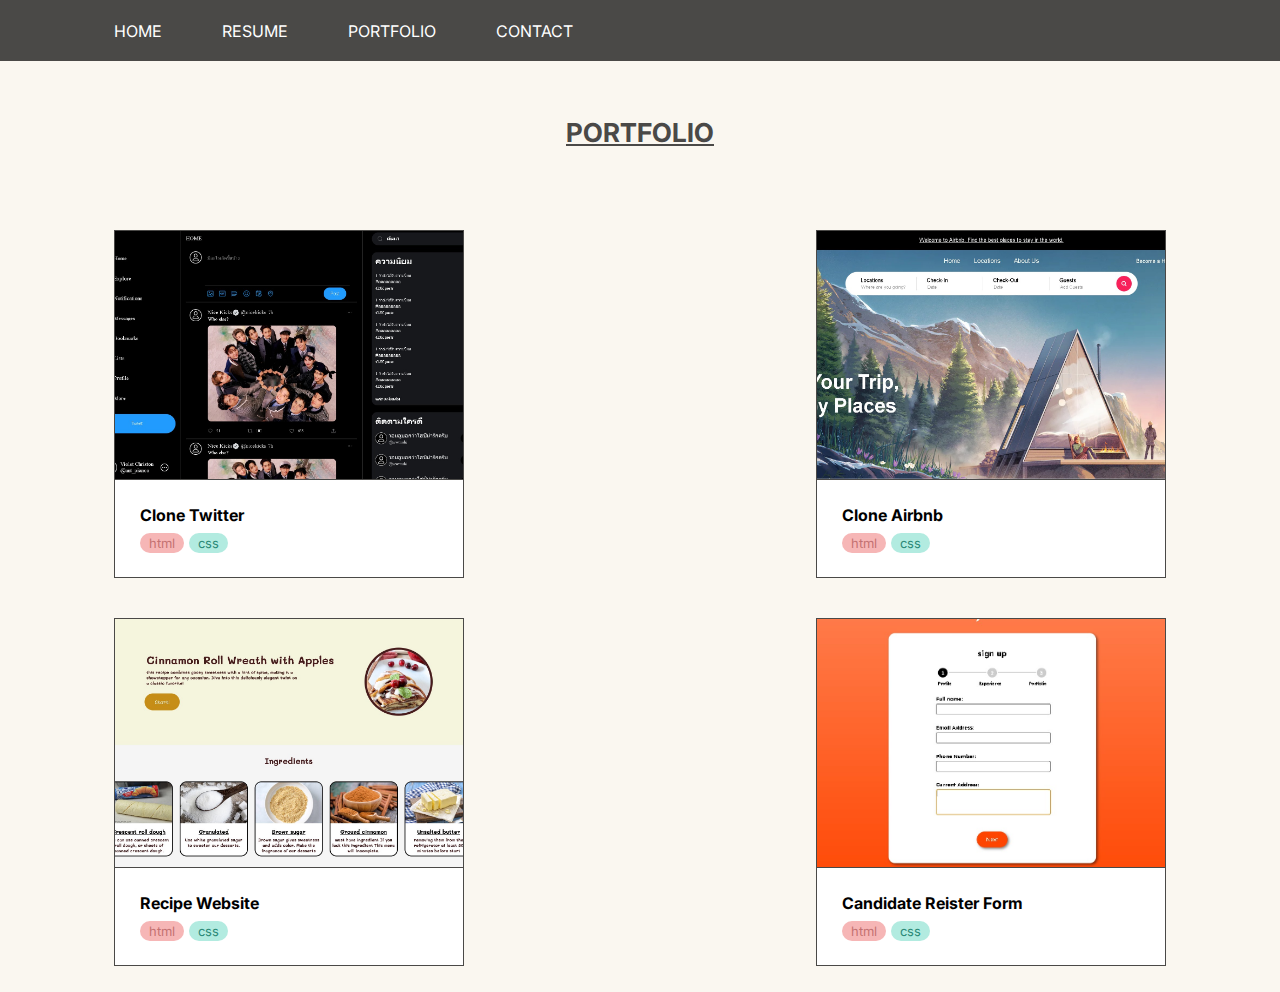
==== portfolioPage.html @ 1ebf79b2 "2024-2025 portfolio version" ====
<!DOCTYPE html>
<html lang="en">

<head>
    <meta charset="UTF-8">
    <meta name="viewport" content="width=device-width, initial-scale=1.0">
    <title>Portfolio</title>
    <link rel="stylesheet" href="./main.css">
    <link rel="stylesheet" href="./portfolioPage.css">
    <link rel="preconnect" href="https://fonts.googleapis.com">
    <link rel="preconnect" href="https://fonts.gstatic.com" crossorigin>
    <link
        href="https://fonts.googleapis.com/css2?family=Inter:ital,opsz,wght@0,14..32,100..900;1,14..32,100..900&display=swap"
        rel="stylesheet">
</head>

<body>
    <div class="page">
        <nav class="nav-container container-padding black">
            <nav class="nav-content">
                <ul>
                    <li>
                        <a href="./main.html">HOME</a>
                    </li>
                    <li>
                        <a href="./resume.html">RESUME</a>
                    </li>
                    <li>
                        <a href="./portfolioPage.html" target="_self">PORTFOLIO</a>
                    </li>
                    <li>
                        <a id="contact-bar">CONTACT</a>
                    </li>
                </ul>
            </nav>
        </nav>
        <!-- <section class="search-bar">
            <div class="filter">
                <button class="filter-button black-text">Filter by Skill</button>
                <div class="skillList">
                    <label><input type="checkbox" value="html"> HTML</label><br>
                    <label><input type="checkbox" value="CSS"> CSS</label><br>
                    <label><input type="checkbox" value="javascript"> JAVASCRIPT</label>
                </div>
            </div>
        </section> -->
        <div class="title-port text-size-26 black-text">
            <p><b>PORTFOLIO</b></p>
        </div>
        <section class="project-container container-padding-portfolio">
      
            <section class="project-content">
                <ul class="project-list-portfolio">

                </ul>
            </section>
        </section>


    </div>
    <script src="./portfolioPage.js"></script>
</body>

</html>
---- main.css ----
body {
    margin: 0;
    padding: 0;
    font-family: "Inter", sans-serif;
    background-color: #FAF7F0;
}

* {
    box-sizing: border-box;
}

.page {
    display: flex;
    flex-direction: column;
    width: 100vw;
}

.black {
    background-color: #4A4947;
}

.cream {
    background-color: #D8D2C2;
}

.white {
    background-color: #FAF7F0;
}

.black-text {
    color: #4A4947;
}

.white-text {
    color: #FAF7F0;
}

.cream-text {
    color: #D8D2C2;
}

.container-padding {
    width: 100%;
    padding: 105px 114px;
    min-width: 780px;
}

.text-size-48 {
    font-size: 48px;
    font-weight: 700;
    text-shadow:
        -2px -2px 0 #4A4947,
        2px -2px 0 #4A4947,
        -2px 2px 0 #4A4947,
        2px 2px 0 #4A4947;
}

.text-size-26 {
    font-size: 26px;
}

.text-size-16 {
    font-size: 16px;
    font-weight: 400;
}
.page{
    min-width: 786px;
}

.nav-container {
    width: 100%;
    padding-top: 0;
    padding-bottom: 0;
    height: 61px;
    position: sticky;
    top: 0;
    z-index: 1;
}

.nav-content {
    display: flex;
    align-items: center;
    width: 100%;
    height: 100%;
    margin: 0;
    padding: 0;
}

.nav-content>ul {
    display: flex;
    justify-content: start;
    align-items: center;
    width: 100%;
    height: 100%;
    margin: 0;
    padding: 0;
    list-style-type: none;
    gap: 60px;
}

.nav-content>ul>li>a {
    color: white;
    text-decoration: none;
}

.nav-content>ul>li>a:hover {
    color: rgb(192, 191, 191);
}

.header-container {
    display: flex;
    align-items: center;
    background-image: url(image/header-bg.png);
    background-size: cover;
    background-position: center;
    height: 530px;
}

.header-content {
    width: 100%;
    animation: header-slide 1s ease-out;
}

.header-content div:first-child {
    width: 284px;
    padding-bottom: 28px;
    margin-bottom: 37px;
    color: rgba(255, 255, 255, 0.8);
    border-bottom: 1px solid rgba(255, 255, 255, 0.8);
}

@keyframes header-slide{
    from{
        padding-left: 100px;
        opacity: 0;
    }
    to{
        opacity: 1;
        padding-left: 0;
    }
}

.name {
    letter-spacing: 2px;
    color: white;
}

.name:nth-child(3) {
    margin-bottom: 37px;
}

.know-me-button {
    width: fit-content;
    height: fit-content;
    padding: 20px 27px;
    border-radius: 50px;
    background-color: transparent;
    border: 2px solid rgba(255, 255, 255, 0.6);
    text-decoration: underline;
    color: rgba(255, 255, 255, 0.60);
    font-weight: 300;
    box-shadow: 2px 2px 4px rgba(0, 0, 0, 0.25);
    margin-bottom: 20px;
    cursor: pointer;
}

.know-me-button:hover {
    border: 2px solid white;
    color: white;
}

.header-contact {
    display: flex;
    align-items: center;
    padding-left: 20px;
    gap: 5px;
}

.header-contact img {
    opacity: 0.5;
}

.header-contact>a {
    text-decoration: none;
}

.header-contact>a>img:hover {
    opacity: 1;
}

.header-contact>a:nth-of-type(2):hover {
    position: relative;
}

.header-contact>a:nth-of-type(2):hover::after {
    content: attr(data-copied);
    display: block;
    position: absolute;
    font-size: 10px;
    bottom: -21px;
    left: -29px;
    width: 70px;
    height: fit-content;
    background-color: rgba(0, 0, 0, 0.5);
    text-align: center;
    color: rgba(255, 255, 255, 0.5);
    padding: 5px;
    border-radius: 15px;


}

.about-me-container {
    background-color: transparent;
}

.about-me-content {
    width: 100%;
    display: flex;
    justify-content: center;
    flex-wrap: wrap;
    gap: 40px 82px;
}

.about-me-image {
    display: flex;
    width: 407px;
    min-width: 407px;
}

.about-me-image img {
    width: 100%;
}

.about-me-text {
    flex: 1;
    max-width: 569px;
    min-width: 407px;
}

.about-me-text div:first-child {
    margin-bottom: 50px;
}


.about-me-text div:nth-of-type(2) {
    margin-bottom: 70px;
}

@media (max-width:1123px) {
    .about-me-text {
        text-align: center;
    }

    .about-me-text div:first-child {
        margin-bottom: 30px;
    }

    .about-me-text div:nth-of-type(2) {
        margin-bottom: 20px;
    }
}


.skill-container {
    text-align: center;
}

.skill-content {
    display: flex;
    flex-direction: column;
    gap: 76px;

}

.skills {
    display: flex;
    flex-direction: row;
    justify-content: center;
    list-style-type: none;
    padding: 0;
    margin: 0;
    flex-wrap: wrap;
    gap: 40px 77px;
    height: auto;
}

.skills>li>div {
    flex: 1;
    display: flex;
    flex-direction: column;
    justify-content: start;
    align-items: center;
    border-radius: 20px;
    border: 1px solid #4A4947;
    padding: 40px 25px;
    max-width: 352px;
    min-width: 280px;
    height: auto;
    min-height: 413.600px;
}

.skills>li>div>img {
    width: 120px;
    height: 120px;
    margin-bottom: 40px;
}

.skills>li>div>span:first-of-type {
    text-decoration: underline;
    margin-bottom: 30px;
}

.skills>li>div>span:nth-of-type(2) {
    margin-bottom: 10px;
}

.project-content {
    display: flex;
    flex-direction: column;
    align-items: center;
}

.project-list {
    /*ul*/
    display: flex;
    flex-wrap: wrap;
    justify-content: space-between;
    width: 100%;
    gap: 40px 52px;
    padding-left: 0;
    list-style-type: none;
    margin-top: 72px;
}

.project-list li {
    flex: 1;
    max-width: 350px;
    min-width: 350px;
}

.project-list li:hover {
    box-shadow: 4px 4px 15px rgba(0, 0, 0, 0.3);
    transform: scale(1.005);
    transition: transform 0.1s ease;
}

.project-list>li>a {
    text-decoration: none;
    color: black;
}

.project-image {
    background-color: #E98888;
    width: 100%;
    height: 250px;
    border: 1px solid #4A4947;
    overflow: hidden;

}

.project-image img {
    width: 100%;
    height: 100%;
    object-fit: cover;
}

.project-text {
    display: flex;
    flex-direction: column;
    width: 100%;
    gap: 5px;
    justify-content: center;
    padding: 25px;
    border: 1px solid #4A4947;
    border-top: 0;
    background-color: white;

}

.project-text span{
    white-space: nowrap;
    overflow: hidden;
    text-overflow: ellipsis;
}
.seemore {
    text-align: center;
    width: 100%;
}

.seemore a {
    color: black;
}

.seemore a:hover {
    color: rgba(0, 0, 0, 0.528);
}

@media (max-width:1784px) {
    .project-list {
        /*ul*/
        justify-content: space-around;
    }

}

.contact-container {
    text-align: center;
}

.contact-list {
    display: flex;
    flex-direction: column;
    gap: 20px;
}

.contact-content {
    display: flex;
    flex-wrap: wrap;
    justify-content: center;
    align-items: center;
    gap: 68px;
}

.contact-detail {
    display: flex;
    align-items: center;
    justify-content: left;
    gap: 40px;
    width: 598px;
    height: 100px;
    border: 1px solid #4A4947;
    padding-left: 56px;
}

.footer-container {
    display: flex;
    align-items: center;
    justify-content: center;
    padding-top: 0;
    padding-bottom: 0;
    height: 61px;
}

.css{
    background-color: #b2ebe0;
    width: fit-content;
    padding: 2px 9px;
    border-radius: 50px;
    font-size: 13px;
    color: #0b7461d6;
    margin-right: 5px;
}
.html{
    background-color: #f6b6b6;
    width: fit-content;
    padding: 2px 9px;
    border-radius: 50px;
    font-size: 13px;
    color: #9635358b;
    margin-right: 5px;
}
.javascript{
    background-color: #f5f1b3;
    width: fit-content;
    padding: 2px 9px;
    border-radius: 50px;
    font-size: 13px;
    color: #837e31c4;
    margin-right: 5px;
}

.skill-text{
    margin-top:2px;
}

#contact-bar{
    cursor: pointer;
}
---- portfolioPage.css ----
body {
    margin: 0;
    padding: 0;
    font-family: "Inter", sans-serif;
    background-color: #FAF7F0;
}

.project-list-portfolio {
    /*ul*/
    display: flex;
    flex-wrap: wrap;
    justify-content: space-between;
    width: 100%;
    max-width: 1666px;
    gap: 40px 52px;
    padding-left: 0;
    list-style-type: none;
}

.project-list-portfolio li {
    flex: 1;
    max-width: 350px;
    min-width: 350px;
}

.project-list-portfolio li:hover {
    box-shadow: 4px 4px 15px rgba(0, 0, 0, 0.3);
    transform: scale(1.005);
    transition: transform 0.1s ease;
}

.project-list-portfolio>li>a {
    text-decoration: none;
    color: black;
}

.container-padding-portfolio {
    padding: 10px 114px;
}

.title-port {
    width: 100%;
    text-align: center;
    margin: 30px 0;
    text-decoration: underline;
    font-size: 26px;
}

@media (max-width:980px) {
    .project-list-portfolio {
        justify-content: center;
    }
}



















/* .search-bar {
    margin-top: 30px;
    display: flex;
    align-items: center;
    width: 100%;
    height: 50px;
    padding: 0 100px;
}

.filter {
    width: 200px;
    height: 80%;
    margin-left: 10px;
}

.filter-button {
    width: 100%;
    height: 100%;
    background-color: transparent;
    border: 2px solid #4A4947;
    font-weight: 500;
    box-shadow: 2px 2px 4px rgba(0, 0, 0, 0.25);
    cursor: pointer;
    font-family: "Inter", sans-serif;
    font-size: 15px;
}

.filter-button:hover {
    border: 2px solid #4a4947af;
    color: #4a4947af;
}

.skillList {
    display: block;
    width: fit-content;
    background-color: transparent;
    padding: 15px;
    border: 2px solid #4A4947;
    background-color: white;
    border-top: transparent;
    font-size: 13px;
}

label {
    display: flex;
    align-items: center;
} */
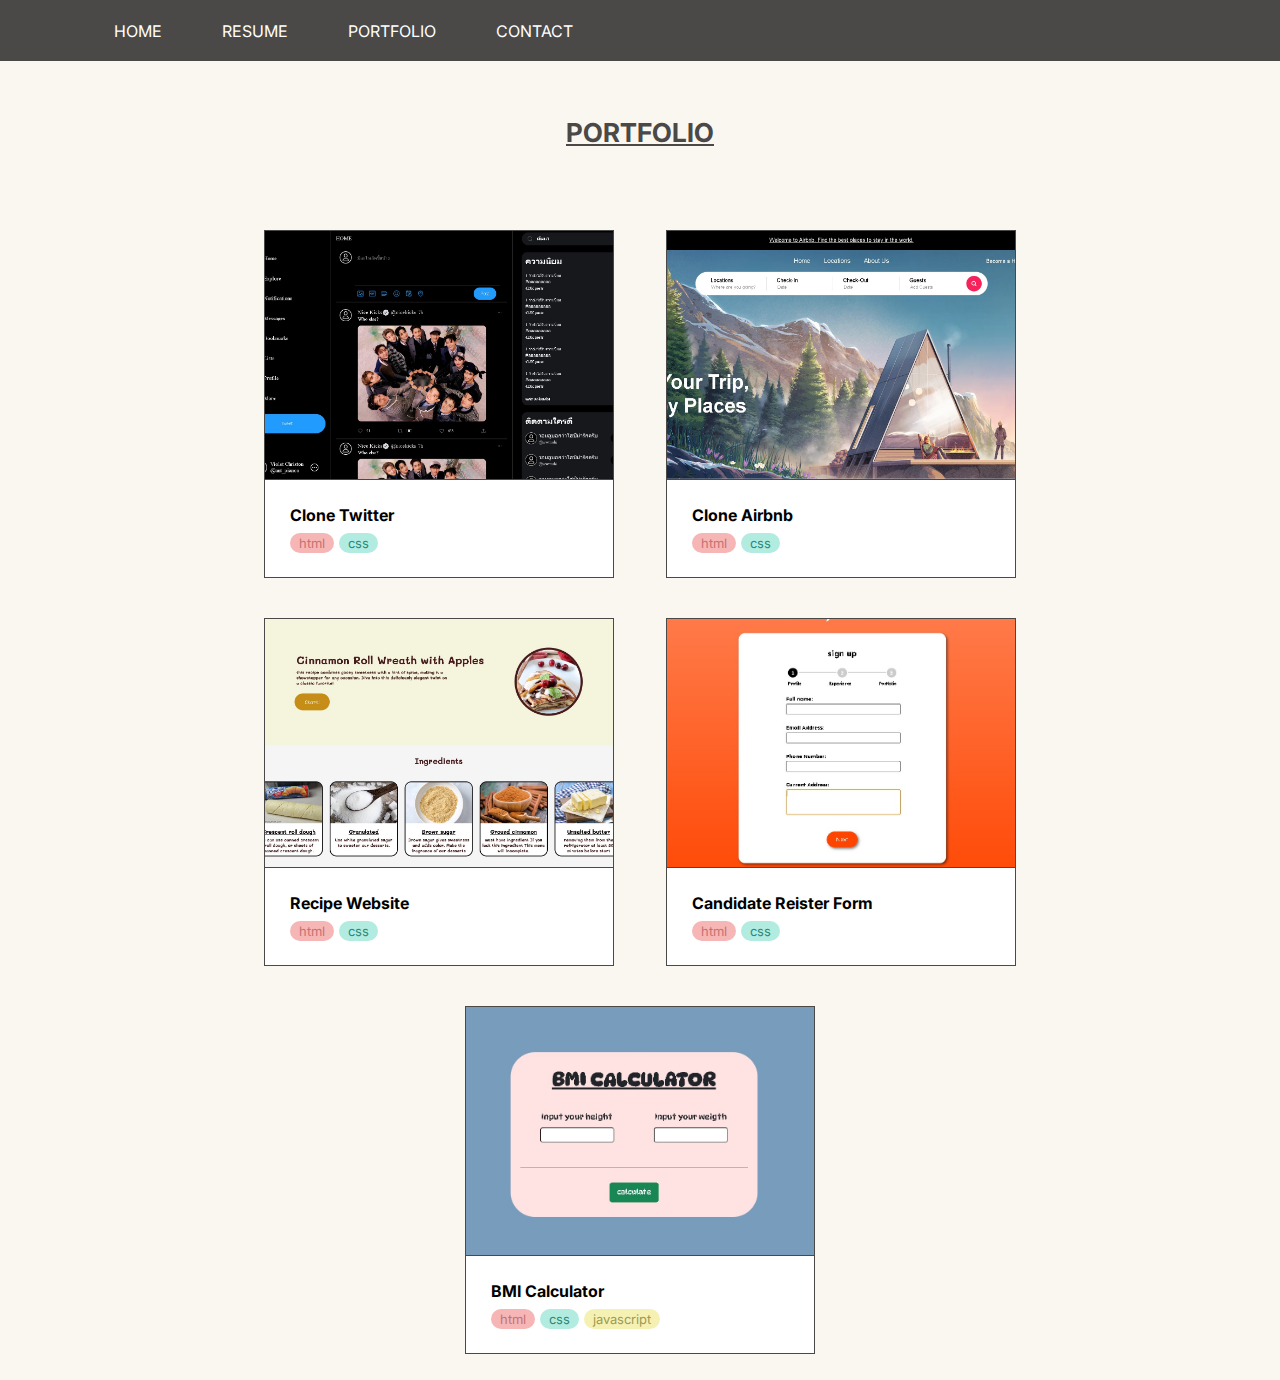
==== commit 31edbb80: "responsive air-bnb clone" ====
--- a/portfolioPage.html
+++ b/portfolioPage.html
@@ -3,7 +3,7 @@
 
 <head>
     <meta charset="UTF-8">
-    <meta name="viewport" content="width=device-width, initial-scale=1.0">
+    <meta name="viewport" content="width=device-width, initial-scale=0.5">
     <title>Portfolio</title>
     <link rel="stylesheet" href="./main.css">
     <link rel="stylesheet" href="./portfolioPage.css">
@@ -20,7 +20,7 @@
             <nav class="nav-content">
                 <ul>
                     <li>
-                        <a href="./main.html">HOME</a>
+                        <a href="./index.html">HOME</a>
                     </li>
                     <li>
                         <a href="./resume.html">RESUME</a>
@@ -61,4 +61,12 @@
     <script src="./portfolioPage.js"></script>
 </body>
 
-</html>+</html>
+
+<!-- "project6": {
+    "projectname": "Kpop Information",
+    "skill": ["react","typescript"],
+    "link": "https://kpop-information.vercel.app/",
+    "image":"image/bmi-calculator.jpg",
+    "pin":"true"
+  } -->--- a/main.css
+++ b/main.css
@@ -325,12 +325,13 @@
     /*ul*/
     display: flex;
     flex-wrap: wrap;
-    justify-content: space-between;
-    width: 100%;
+    justify-content: center;
+    width: 90%;
     gap: 40px 52px;
     padding-left: 0;
     list-style-type: none;
     margin-top: 72px;
+
 }
 
 .project-list li {
@@ -384,6 +385,7 @@
     text-overflow: ellipsis;
 }
 .seemore {
+    margin-top: 50px;
     text-align: center;
     width: 100%;
 }
@@ -396,13 +398,6 @@
     color: rgba(0, 0, 0, 0.528);
 }
 
-@media (max-width:1784px) {
-    .project-list {
-        /*ul*/
-        justify-content: space-around;
-    }
-
-}
 
 .contact-container {
     text-align: center;
@@ -469,6 +464,24 @@
     color: #837e31c4;
     margin-right: 5px;
 }
+.react{
+    background-color: #0a6ad141;
+    width: fit-content;
+    padding: 2px 9px;
+    border-radius: 50px;
+    font-size: 13px;
+    color: #0a6ad1;
+    margin-right: 5px;
+}
+.typescript{
+    background-color: #6aa8eb7d;
+    width: fit-content;
+    padding: 2px 9px;
+    border-radius: 50px;
+    font-size: 13px;
+    color: #3178c6;
+    margin-right: 5px;
+}
 
 .skill-text{
     margin-top:2px;
--- a/portfolioPage.css
+++ b/portfolioPage.css
@@ -5,12 +5,19 @@
     background-color: #FAF7F0;
 }
 
+.project-content {
+    display: flex;
+    flex-direction: row;
+    justify-content: center;
+    align-items: center;
+}
+
 .project-list-portfolio {
     /*ul*/
     display: flex;
     flex-wrap: wrap;
-    justify-content: space-between;
-    width: 100%;
+    justify-content: center;
+    width: 90%;
     max-width: 1666px;
     gap: 40px 52px;
     padding-left: 0;
@@ -45,13 +52,6 @@
     text-decoration: underline;
     font-size: 26px;
 }
-
-@media (max-width:980px) {
-    .project-list-portfolio {
-        justify-content: center;
-    }
-}
-
 
 
 
